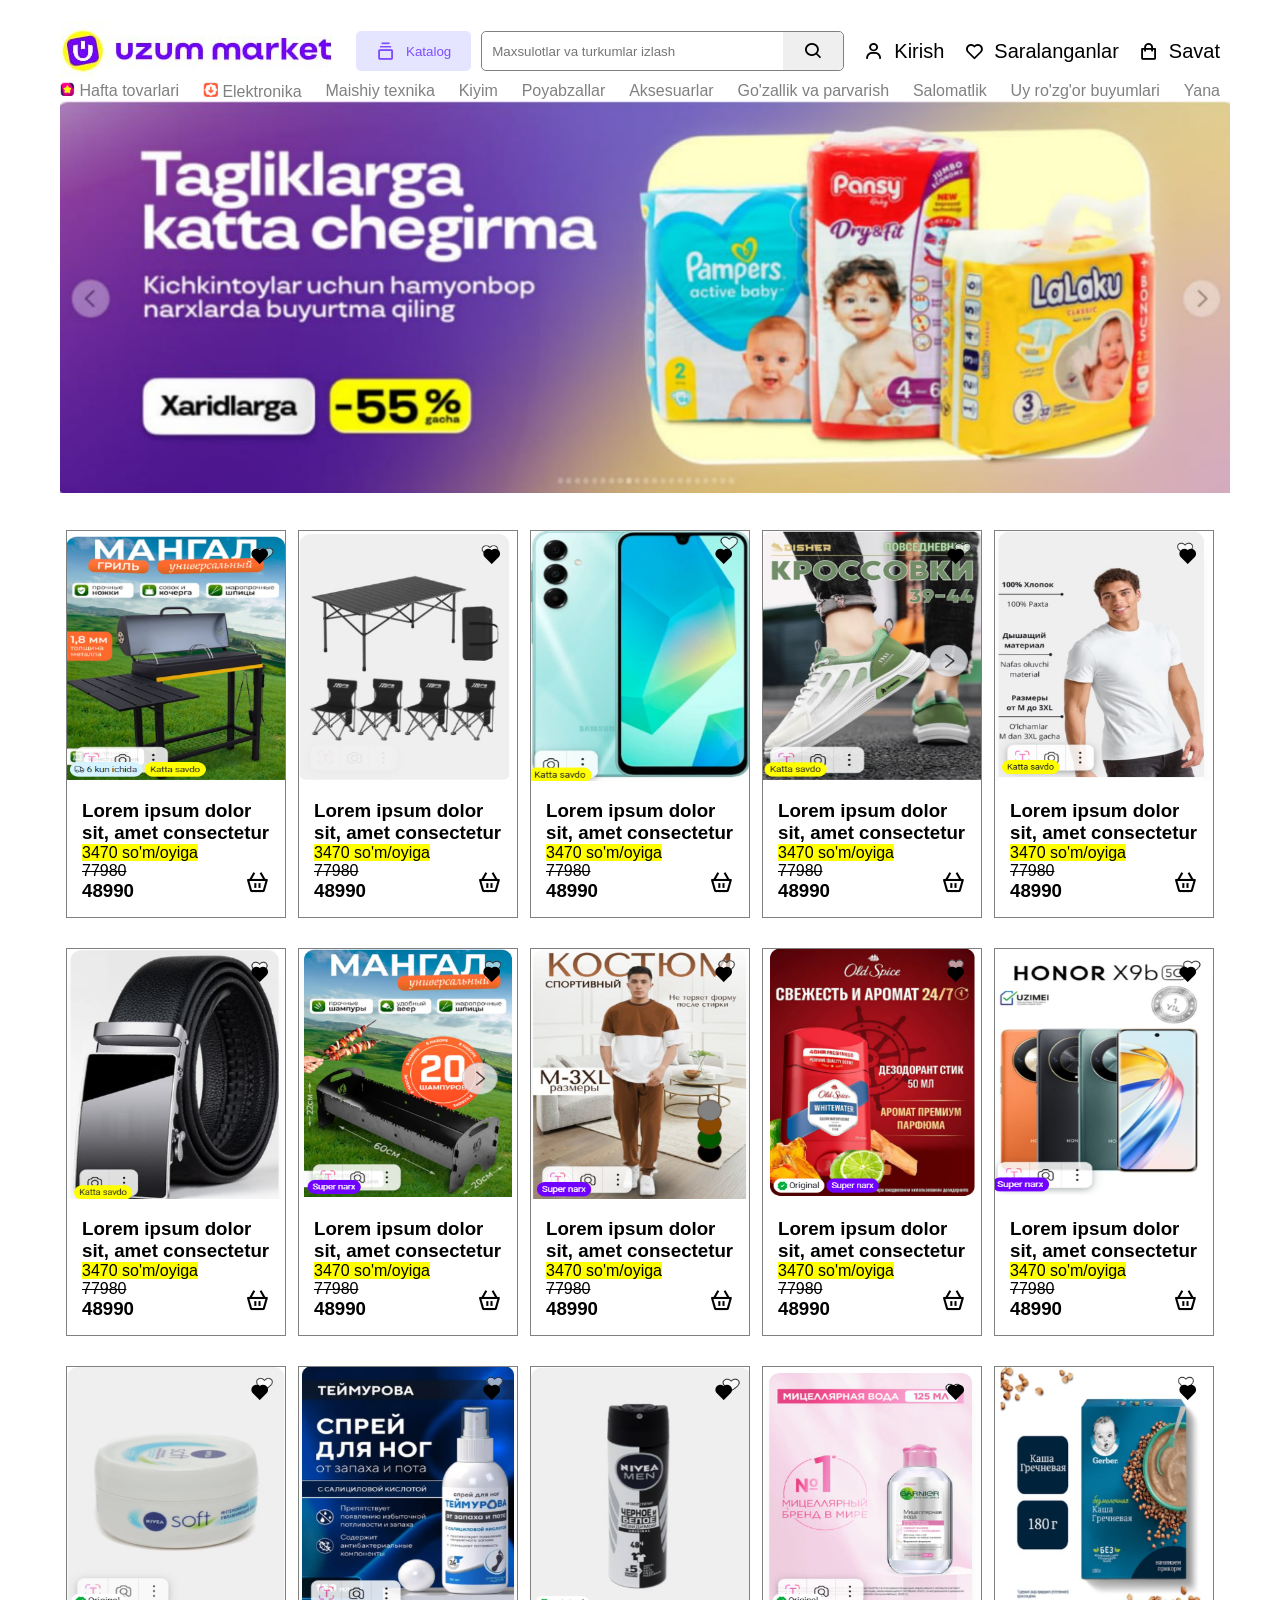
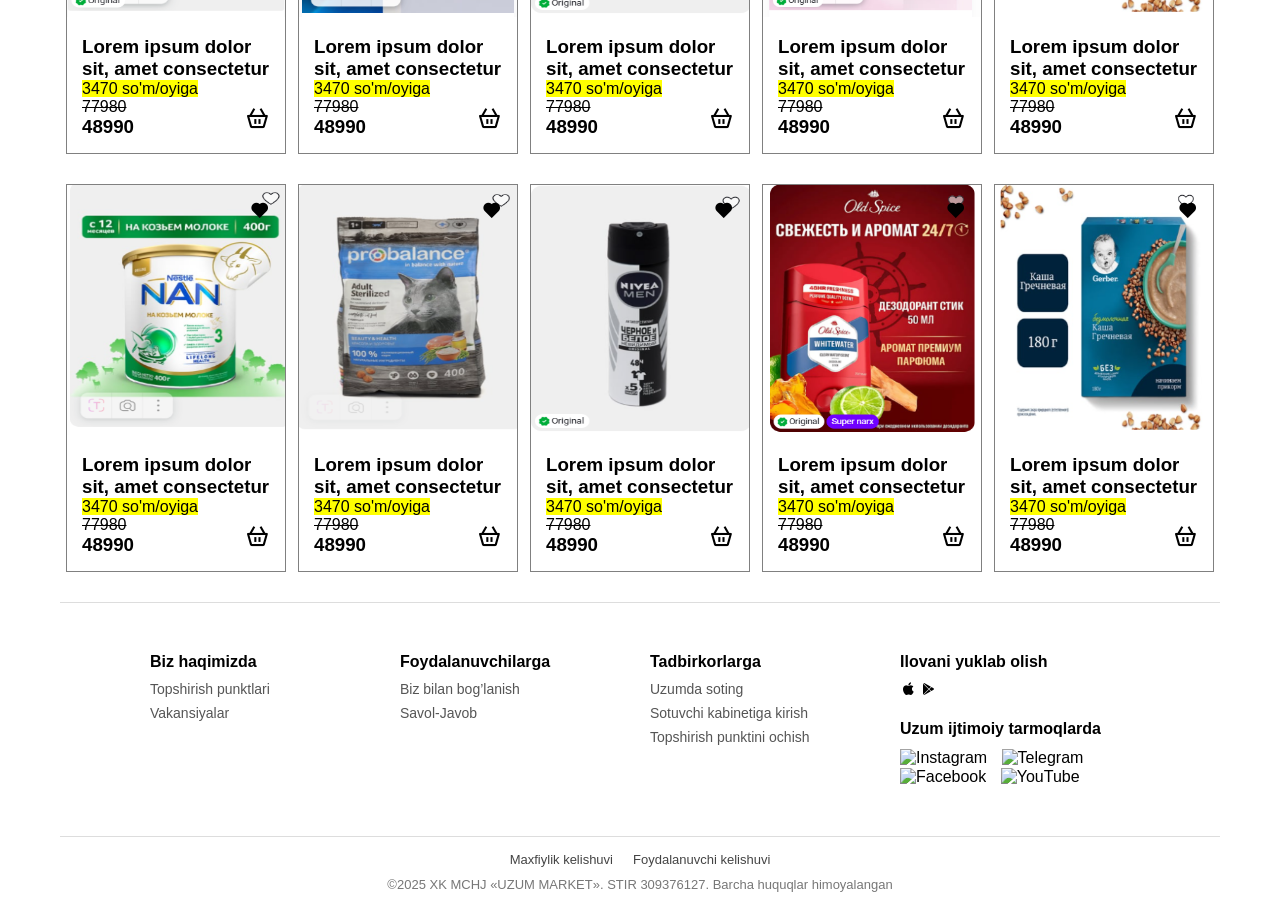
==== index.html @ e0d60dfd "uzum market" ====
<!DOCTYPE html>
<html lang="en">
  <head>
    <meta charset="UTF-8" />
    <meta name="viewport" content="width=device-width, initial-scale=1.0" />
    <title>Document</title>
    <link
      href="https://unpkg.com/boxicons@2.1.4/css/boxicons.min.css"
      rel="stylesheet"
    />
    <link rel="stylesheet" href="./css/imtihon.css" />
  </head>
  <body>
    <!--  SITE-HEADER-START -->
    <header class="site-header">
      <div class="container">
        <div class="site-header-wrapper">
          <div class="link-btn-wrap">
            <a class="site-header-link" href="./index.html">
              <img src="./img/photo_2025-04-23_14-15-19.jpg" alt="" />
            </a>
            <button class="site-btn">
              <i class="bx bx-collection"></i>
              <span>Katalog</span>
            </button>
          </div>
          <div class="site-header-input-wrap">
            <input
              class="site-header-input"
              type="text"
              placeholder="Maxsulotlar va turkumlar izlash"
            />
            <button><i class="bx bx-search"></i></button>
          </div>

          <ul class="site-header-list">
            <li>
              <a href="">
                <i class="bx bx-user"></i>
                <span>Kirish</span>
              </a>
            </li>
            <li>
              <a href="./saralanganlar.html">
                <i class="bx bx-heart"></i>
                <span>Saralanganlar</span>
              </a>
            </li>
            <li>
              <a href="">
                <i class="bx bx-shopping-bag"></i>
                <span>Savat</span>
              </a>
            </li>
          </ul>
        </div>

        <!-- SITE-HEADER-BOTTOM-START -->
        <div class="site-header-bottom">
          <div class="site-header-bottom-wrap">
            <ul class="site-header-bottom-list">
              <li>
                <img class="Haftatovarlari" src="./img/Skrinshot 2025-04-22 175936.png" alt="">
                <a href="">Hafta tovarlari</a>
              </li>
              <li>
                <img class="Elektronika" src="./img/Skrinshot 2025-04-22 175527.png" alt="">
                <a href="">Elektronika</a>
              </li>
              <li>
                <a href="">Maishiy texnika</a>
              </li>
              <li>
                <a href="">Kiyim</a>
              </li>
              <li>
                <a href="">Poyabzallar</a>
              </li>
              <li>
                <a href="">Aksesuarlar</a>
              </li>
              <li>
                <a href="">Go'zallik va parvarish</a>
              </li>
              <li>
                <a href="">Salomatlik</a>
              </li>
              <li>
                <a href="">Uy ro'zg'or buyumlari</a>
              </li>
              <li>
                <a href="">Yana</a>
              </li>
            </ul>
            <img class="pampirs"    src="./img/photo_2025-04-21_15-59-39.jpg" alt="">
          </div>
        </div>
      </div>

    </header>

    <main style="margin-top: 450px;">
      <section class="banner">
        <div class="container">
          <div class="banner-wrapper">
            <img src="  " alt="" />
          </div>
        </div>
      </section>
    </main>

    <!-- SITE-HEADER-END -->
    <section class="card">
        <div class="container">
          <div class="card-wrapper">
            <div class="card-item">
              <div class="card-item-img">
                <img src="./img/Skrinshot 2025-04-23 135130.png" alt="" />
                <i class="bx bxs-heart"></i>
              </div>
    
              <div class="card-item-body">
                <h3>Lorem ipsum dolor sit, amet consectetur</h3>
    
                <mark>3470 so'm/oyiga</mark>
    
                <div class="card-item-price">
                  <div>
                    <del>77980</del>
                    <h3>48990</h3>
                  </div>
                  <i class="bx bx-basket"></i>
                </div>
              </div>
            </div>
    
            <div class="card-item">
              <div class="card-item-img">
                <img src="./img/Skrinshot 2025-04-23 135124.png" alt="" />
                <i class="bx bxs-heart"></i>
              </div>
    
              <div class="card-item-body">
                <h3>Lorem ipsum dolor sit, amet consectetur</h3>
    
                <mark>3470 so'm/oyiga</mark>
    
                <div class="card-item-price">
                  <div>
                    <del>77980</del>
                    <h3>48990</h3>
                  </div>
                  <i class="bx bx-basket"></i>
                </div>
              </div>
            </div>
    
            <div class="card-item">
              <div class="card-item-img">
                <img src="./img/Skrinshot 2025-04-23 135115.png" alt="" />
                <i class="bx bxs-heart"></i>
              </div>
    
              <div class="card-item-body">
                <h3>Lorem ipsum dolor sit, amet consectetur</h3>
    
                <mark>3470 so'm/oyiga</mark>
    
                <div class="card-item-price">
                  <div>
                    <del>77980</del>
                    <h3>48990</h3>
                  </div>
                  <i class="bx bx-basket"></i>
                </div>
              </div>
            </div>
    
            <div class="card-item">
              <div class="card-item-img">
                <img src="./img/Skrinshot 2025-04-23 135108.png" alt="" />
                <i class="bx bxs-heart"></i>
              </div>
    
              <div class="card-item-body">
                <h3>Lorem ipsum dolor sit, amet consectetur</h3>
    
                <mark>3470 so'm/oyiga</mark>
    
                <div class="card-item-price">
                  <div>
                    <del>77980</del>
                    <h3>48990</h3>
                  </div>
                  <i class="bx bx-basket"></i>
                </div>
              </div>
            </div>
    
            <div class="card-item">
              <div class="card-item-img">
                <img src="./img/Skrinshot 2025-04-23 135056.png" alt="" />
                <i class="bx bxs-heart"></i>
              </div>
    
              <div class="card-item-body">
                <h3>Lorem ipsum dolor sit, amet consectetur</h3>
    
                <mark>3470 so'm/oyiga</mark>
    
                <div class="card-item-price">
                  <div>
                    <del>77980</del>
                    <h3>48990</h3>
                  </div>
                  <i class="bx bx-basket"></i>
                </div>
              </div>
            </div>
          </div>
          <div class="card-wrapper">
            <div class="card-item">
              <div class="card-item-img">
                <img src="./img/Skrinshot 2025-04-23 135051.png" alt="" />
                <i class="bx bxs-heart"></i>
              </div>
    
              <div class="card-item-body">
                <h3>Lorem ipsum dolor sit, amet consectetur</h3>
    
                <mark>3470 so'm/oyiga</mark>
    
                <div class="card-item-price">
                  <div>
                    <del>77980</del>
                    <h3>48990</h3>
                  </div>
                  <i class="bx bx-basket"></i>
                </div>
              </div>
            </div>
    
            <div class="card-item">
              <div class="card-item-img">
                <img src="./img/Skrinshot 2025-04-23 135031.png" alt="" />
                <i class="bx bxs-heart"></i>
              </div>
    
              <div class="card-item-body">
                <h3>Lorem ipsum dolor sit, amet consectetur</h3>
    
                <mark>3470 so'm/oyiga</mark>
    
                <div class="card-item-price">
                  <div>
                    <del>77980</del>
                    <h3>48990</h3>
                  </div>
                  <i class="bx bx-basket"></i>
                </div>
              </div>
            </div>
    
            <div class="card-item">
              <div class="card-item-img">
                <img src="./img/Skrinshot 2025-04-23 135019.png" alt="" />
                <i class="bx bxs-heart"></i>
              </div>
    
              <div class="card-item-body">
                <h3>Lorem ipsum dolor sit, amet consectetur</h3>
    
                <mark>3470 so'm/oyiga</mark>
    
                <div class="card-item-price">
                  <div>
                    <del>77980</del>
                    <h3>48990</h3>
                  </div>
                  <i class="bx bx-basket"></i>
                </div>
              </div>
            </div>
    
            <div class="card-item">
              <div class="card-item-img">
                <img src="./img/Skrinshot 2025-04-23 135014.png" alt="" />
                <i class="bx bxs-heart"></i>
              </div>
    
              <div class="card-item-body">
                <h3>Lorem ipsum dolor sit, amet consectetur</h3>
    
                <mark>3470 so'm/oyiga</mark>
    
                <div class="card-item-price">
                  <div>
                    <del>77980</del>
                    <h3>48990</h3>
                  </div>
                  <i class="bx bx-basket"></i>
                </div>
              </div>
            </div>
    
            <div class="card-item">
              <div class="card-item-img">
                <img src="./img/Skrinshot 2025-04-23 135010.png" alt="" />
                <i class="bx bxs-heart"></i>
              </div>
    
              <div class="card-item-body">
                <h3>Lorem ipsum dolor sit, amet consectetur</h3>
    
                <mark>3470 so'm/oyiga</mark>
    
                <div class="card-item-price">
                  <div>
                    <del>77980</del>
                    <h3>48990</h3>
                  </div>
                  <i class="bx bx-basket"></i>
                </div>
              </div>
            </div>
          </div>
          <div class="card-wrapper">
            <div class="card-item">
              <div class="card-item-img">
                <img src="./img/Skrinshot 2025-04-23 134459.png" alt="" />
                <i class="bx bxs-heart"></i>
              </div>
    
              <div class="card-item-body">
                <h3>Lorem ipsum dolor sit, amet consectetur</h3>
    
                <mark>3470 so'm/oyiga</mark>
    
                <div class="card-item-price">
                  <div>
                    <del>77980</del>
                    <h3>48990</h3>
                  </div>
                  <i class="bx bx-basket"></i>
                </div>
              </div>
            </div>
    
            <div class="card-item">
              <div class="card-item-img">
                <img src="./img/Skrinshot 2025-04-23 134453.png" alt="" />
                <i class="bx bxs-heart"></i>
              </div>
    
              <div class="card-item-body">
                <h3>Lorem ipsum dolor sit, amet consectetur</h3>
    
                <mark>3470 so'm/oyiga</mark>
    
                <div class="card-item-price">
                  <div>
                    <del>77980</del>
                    <h3>48990</h3>
                  </div>
                  <i class="bx bx-basket"></i>
                </div>
              </div>
            </div>
    
            <div class="card-item">
              <div class="card-item-img">
                <img src="./img/Skrinshot 2025-04-23 134447.png" alt="" />
                <i class="bx bxs-heart"></i>
              </div>
    
              <div class="card-item-body">
                <h3>Lorem ipsum dolor sit, amet consectetur</h3>
    
                <mark>3470 so'm/oyiga</mark>
    
                <div class="card-item-price">
                  <div>
                    <del>77980</del>
                    <h3>48990</h3>
                  </div>
                  <i class="bx bx-basket"></i>
                </div>
              </div>
            </div>
    
            <div class="card-item">
              <div class="card-item-img">
                <img src="./img/Skrinshot 2025-04-23 134441.png" alt="" />
                <i class="bx bxs-heart"></i>
              </div>
    
              <div class="card-item-body">
                <h3>Lorem ipsum dolor sit, amet consectetur</h3>
    
                <mark>3470 so'm/oyiga</mark>
    
                <div class="card-item-price">
                  <div>
                    <del>77980</del>
                    <h3>48990</h3>
                  </div>
                  <i class="bx bx-basket"></i>
                </div>
              </div>
            </div>
    
            <div class="card-item">
              <div class="card-item-img">
                <img src="./img/Skrinshot 2025-04-23 134431.png" alt="" />
                <i class="bx bxs-heart"></i>
              </div>
    
              <div class="card-item-body">
                <h3>Lorem ipsum dolor sit, amet consectetur</h3>
    
                <mark>3470 so'm/oyiga</mark>
    
                <div class="card-item-price">
                  <div>
                    <del>77980</del>
                    <h3>48990</h3>
                  </div>
                  <i class="bx bx-basket"></i>
                </div>
              </div>
            </div>
          </div>
          <div class="card-wrapper">
            <div class="card-item">
              <div class="card-item-img">
                <img src="./img/Skrinshot 2025-04-23 134405.png" alt="" />
                <i class="bx bxs-heart"></i>
              </div>
    
              <div class="card-item-body">
                <h3>Lorem ipsum dolor sit, amet consectetur</h3>
    
                <mark>3470 so'm/oyiga</mark>
    
                <div class="card-item-price">
                  <div>
                    <del>77980</del>
                    <h3>48990</h3>
                  </div>
                  <i class="bx bx-basket"></i>
                </div>
              </div>
            </div>
    
            <div class="card-item">
              <div class="card-item-img">
                <img src="./img/Skrinshot 2025-04-23 134400.png" alt="" />
                <i class="bx bxs-heart"></i>
              </div>
    
              <div class="card-item-body">
                <h3>Lorem ipsum dolor sit, amet consectetur</h3>
    
                <mark>3470 so'm/oyiga</mark>
    
                <div class="card-item-price">
                  <div>
                    <del>77980</del>
                    <h3>48990</h3>
                  </div>
                  <i class="bx bx-basket"></i>
                </div>
              </div>
            </div>
    
            <div class="card-item">
              <div class="card-item-img">
                <img src="/img/Skrinshot 2025-04-23 134447.png" alt="" />
                <i class="bx bxs-heart"></i>
              </div>
    
              <div class="card-item-body">
                <h3>Lorem ipsum dolor sit, amet consectetur</h3>
    
                <mark>3470 so'm/oyiga</mark>
    
                <div class="card-item-price">
                  <div>
                    <del>77980</del>
                    <h3>48990</h3>
                  </div>
                  <i class="bx bx-basket"></i>
                </div>
              </div>
            </div>
    
            <div class="card-item">
              <div class="card-item-img">
                <img src="/img/Skrinshot 2025-04-23 135014.png" alt="" />
                <i class="bx bxs-heart"></i>
              </div>
    
              <div class="card-item-body">
                <h3>Lorem ipsum dolor sit, amet consectetur</h3>
    
                <mark>3470 so'm/oyiga</mark>
    
                <div class="card-item-price">
                  <div>
                    <del>77980</del>
                    <h3>48990</h3>
                  </div>
                  <i class="bx bx-basket"></i>
                </div>
              </div>
            </div>
    
            <div class="card-item">
              <div class="card-item-img">
                <img src="./img/Skrinshot 2025-04-23 134431.png" alt="" />
                <i class="bx bxs-heart"></i>
              </div>
    
              <div class="card-item-body">
                <h3>Lorem ipsum dolor sit, amet consectetur</h3>
    
                <mark>3470 so'm/oyiga</mark>
    
                <div class="card-item-price">
                  <div>
                    <del>77980</del>
                    <h3>48990</h3>
                  </div>
                  <i class="bx bx-basket"></i>
                </div>
              </div>
            </div>
          </div>
    
          
          <style>
            body {
              margin: 0;
              font-family: Arial, sans-serif;
            }
        
            .footer {
              background-color: white;
              padding: 40px 80px;
              display: flex;
              justify-content: space-between;
              flex-wrap: wrap;
              border-top: 1px solid #ddd;
            }
        
            .footer-column {
              flex: 1;
              margin: 10px;
              min-width: 200px;
            }
        
            .footer-column h4 {
              font-size: 16px;
              margin-bottom: 10px;
            }
        
            .footer-column a {
              display: block;
              color: #555;
              text-decoration: none;
              margin-bottom: 8px;
              font-size: 14px;
            }
        
            .footer-column a:hover {
              text-decoration: underline;
            }
        
            .app-links img,
            .social-icons img {
              width: 30px;
              margin-right: 10px;
              vertical-align: middle;
            }
        
            .footer-bottom {
              border-top: 1px solid #ddd;
              text-align: center;
              padding: 15px;
              font-size: 13px;
              color: #777;
            }
        
            .footer-links {
              display: flex;
              justify-content: center;
              gap: 20px;
              margin-bottom: 10px;
            }
        
            .footer-links a {
              color: #444;
              text-decoration: none;
              font-size: 13px;
            }
        
            .footer-links a:hover {
              text-decoration: underline;
            }
          </style>
        
        
          <footer class="footer">
            <div class="footer-column">
              <h4>Biz haqimizda</h4>
              <a href="#">Topshirish punktlari</a>
              <a href="#">Vakansiyalar</a>
            </div>
            <div class="footer-column">
              <h4>Foydalanuvchilarga</h4>
              <a href="#">Biz bilan bog’lanish</a>
              <a href="#">Savol-Javob</a>
            </div>
            <div class="footer-column">
              <h4>Tadbirkorlarga</h4>
              <a href="#">Uzumda soting</a>
              <a href="#">Sotuvchi kabinetiga kirish</a>
              <a href="#">Topshirish punktini ochish</a>
            </div>
            <div class="footer-column">
              <h4>Ilovani yuklab olish</h4>
              <div class="app-links">
                <i class='bx bxl-apple'></i>

                <i  class='bx bxl-play-store'></i>
              </div>
              <h4 style="margin-top: 20px;">Uzum ijtimoiy tarmoqlarda</h4>
              <div class="social-icons">
                <img src="https://cdn-icons-png.flaticon.com/512/2111/2111463.png" alt="Instagram">
                <img src="https://cdn-icons-png.flaticon.com/512/2111/2111646.png" alt="Telegram">
                <img src="https://cdn-icons-png.flaticon.com/512/733/733547.png" alt="Facebook">
                <img src="https://cdn-icons-png.flaticon.com/512/1384/1384060.png" alt="YouTube">
              </div>
            </div>
          </footer>
        
          <div class="footer-bottom">
            <div class="footer-links">
              <a href="#">Maxfiylik kelishuvi</a>
              <a href="#">Foydalanuvchi kelishuvi</a>
            </div>
            <div>©2025 XK MCHJ «UZUM MARKET». STIR 309376127. Barcha huquqlar himoyalangan</div>
          </div>
        </div>  
      </section>  


      
    </body>  
    </html>
---- css/imtihon.css ----
* {
  margin: 0;
  padding: 0;
  box-sizing: border-box;
}

.container {
  max-width: 1200px;
  width: 100%;
  height: 20px;
  margin: auto;
  padding-left: 20px;
  padding-right: 20px;
}
.site-header {
  padding-top: 20px;
  padding-bottom: 20px;
  margin-bottom: 60px;
}
.site-header-wrapper {
  display: flex;
  align-items: center;
}
.site-header-link {
  margin-right: 20px;
}
.site-btn {
  padding-left: 20px;
  padding-right: 20px;
  padding-top: 10px;
  padding-bottom: 10px;
  border: none;
  border-radius: 5px;
  display: flex;
  align-items: center;
  background-color: #e5e5ff;
  color: #7f4dff;
  gap: 10px;
  margin-right: 10px;
}
.bx-collection {
  font-size: 20px;
}
.site-header-input-wrap {
  display: flex;
  flex: 1;
  height: 40px;
  border: 1px solid gray;
  border-radius: 5px;
}
.site-header-input {
  flex: 1;
  border: none;
  border-radius: 5px;
  text-indent: 10px;
  outline: none;
}
.site-header-input-wrap button {
  width: 60px;
  display: flex;
  align-items: center;
  justify-content: center;
  border-radius: 0 5px 5px 0;
  border: none;
}
.bx-search {
  font-size: 20px;
}
.site-div {
  display: flex;
  gap: 10px;
}
.middle {
  padding-top: 30px;
  color: #595b66;
}
.site {
  display: flex;
  gap: 17px;
}
.img {
  width: 1300px;
  height: 400px;
}

.site-header-list {
  display: flex;
  list-style: none;
  gap: 20px;
  margin-left: 20px;
}

.site-header-list li a {
  text-decoration: none;
  display: flex;
  align-items: center;
  gap: 10px;
  font-size: 20px;
  color: black;
  
}

/* SITE-HEADER-BOTTOM-START */
.site-header-bottom-list {
  list-style: none;
  display: flex;
  justify-content: space-between;

}

.link-btn-wrap {
  display: flex;
  align-items: center;
}
.site-header-bottom-list li a {
  text-decoration: none;
  color: gray;
  
}

/* BANNER */
.banner-wrapper {
  width: 100%;
}

.banner-wrapper img {
  width: 100%;
}
@media only screen and (max-width: 980px) {
  .site-header-list {
    position: fixed;
    bottom: 0;
    left: 0;
    width: 100%;
    background-color: gray;
    margin-left: 0;
    justify-content: space-evenly;
    align-items: center;
    height: 50px;
  }
  .site-header-bottom {
    display: none;
  }
}

@media only screen and (max-width: 840px) {
  .site-header-wrapper {
    display: flex;
    flex-wrap: wrap;
  }

  .link-btn-wrap {
    display: flex;
    justify-content: space-between;
    width: 100%;
    margin-bottom: 10px;
  }

  .site-btn {
    margin-right: 0;
  }

  .site-header-link img {
    width: 170px;
  }
}
 
 .card-wrapper {
  display: flex;
  flex-wrap: wrap;
  justify-content: space-between;
  justify-content: center;
  gap: 12px;

}

.card-item {
  width: 220px;
  height: auto;
  margin-bottom: 30px;
  border: 1px solid gray;
}
.card-item img {
  width: 100%;
  height: 250px;
}

.card-item-img {
  position: relative;
}

.bxs-heart {
  position: absolute;
  right: 15px;
  top: 15px;
  font-size: 20px;
}

.card-item-body {
  padding: 15px;
}

.card-item-price {
  display: flex;
  justify-content: space-between;
  align-items: center;
}

.bx-basket {
  font-size: 25px;
}
.Haftatovarlari{
  width: 15px;
}
.Elektronika{
  width: 15px;
}
.pampirs{
width: 1170px;
}
@media only screen and (max-width: 980px) {
  .site-header-list {
    position: fixed;
    bottom: 0;
    left: 0;
    width: 100%;
    background-color: red;
    margin-left: 0;
    justify-content: space-evenly;
    align-items: center;
    height: 50px;
    z-index: 999;
  }
  .site-header-bottom {
    display: none;
  }

}

@media only screen and (max-width: 840px) {
  .site-header-wrapper {
    display: flex;
    flex-wrap: wrap;
  }

  .link-btn-wrap {
    display: flex;
    justify-content: space-between;
    width: 100%;
    margin-bottom: 10px;
  }

  .site-btn {
    margin-right: 0;
  }

  .site-header-link img {
    width: 170px;
  }
}
@media (max-width: 768px) {
  .footer {
    flex-direction: column;
    padding: 30px 20px;
  }

  .footer-column {
    margin: 20px 0;
  }

  .app-links img,
  .social-icons img {
    width: 28px;
    margin-right: 8px;
  }
}

@media only screen and  (max-width: 480px) {
  .footer-links {
    flex-direction: column;
    align-items: center;
    gap: 10px;
  }

  .footer-column h4 {
    font-size: 15px;
  }

  .footer-column a {
    font-size: 13px;
  }

  .footer-bottom {
    font-size: 12px;
  }
}
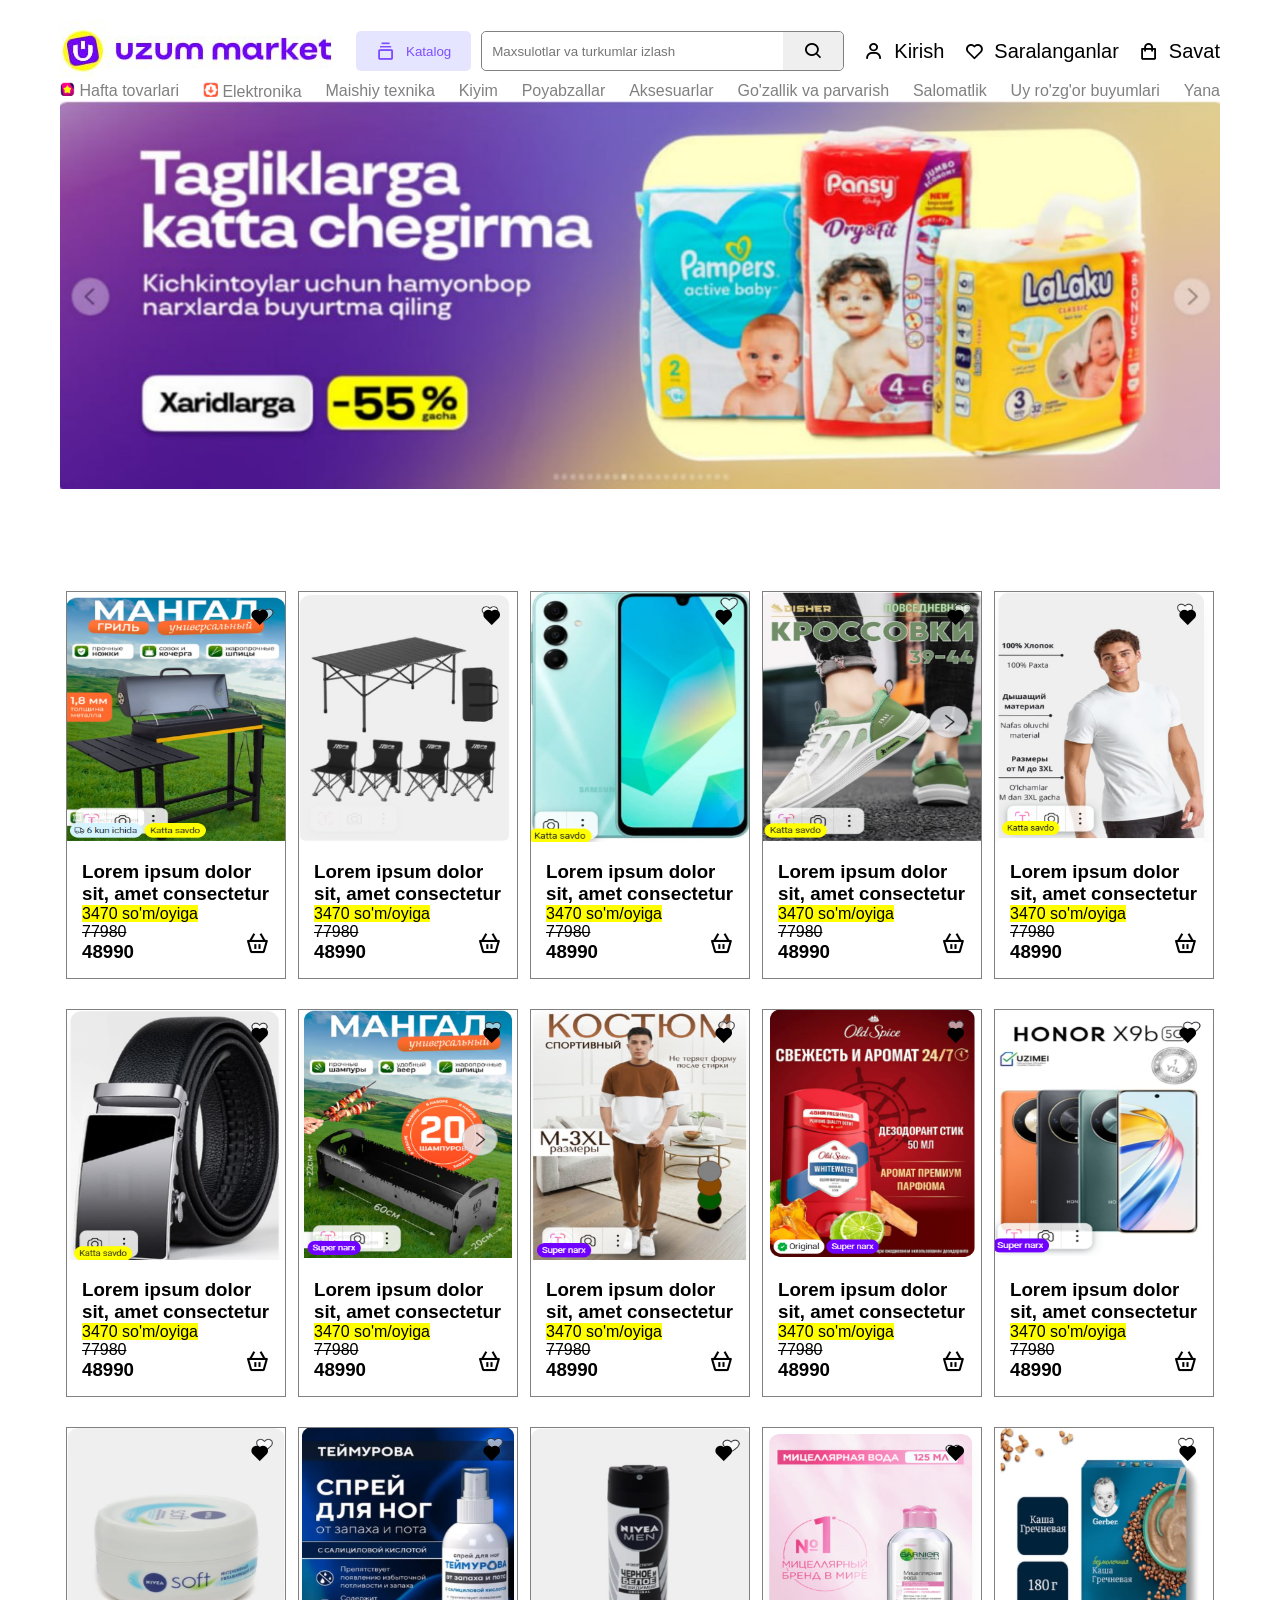
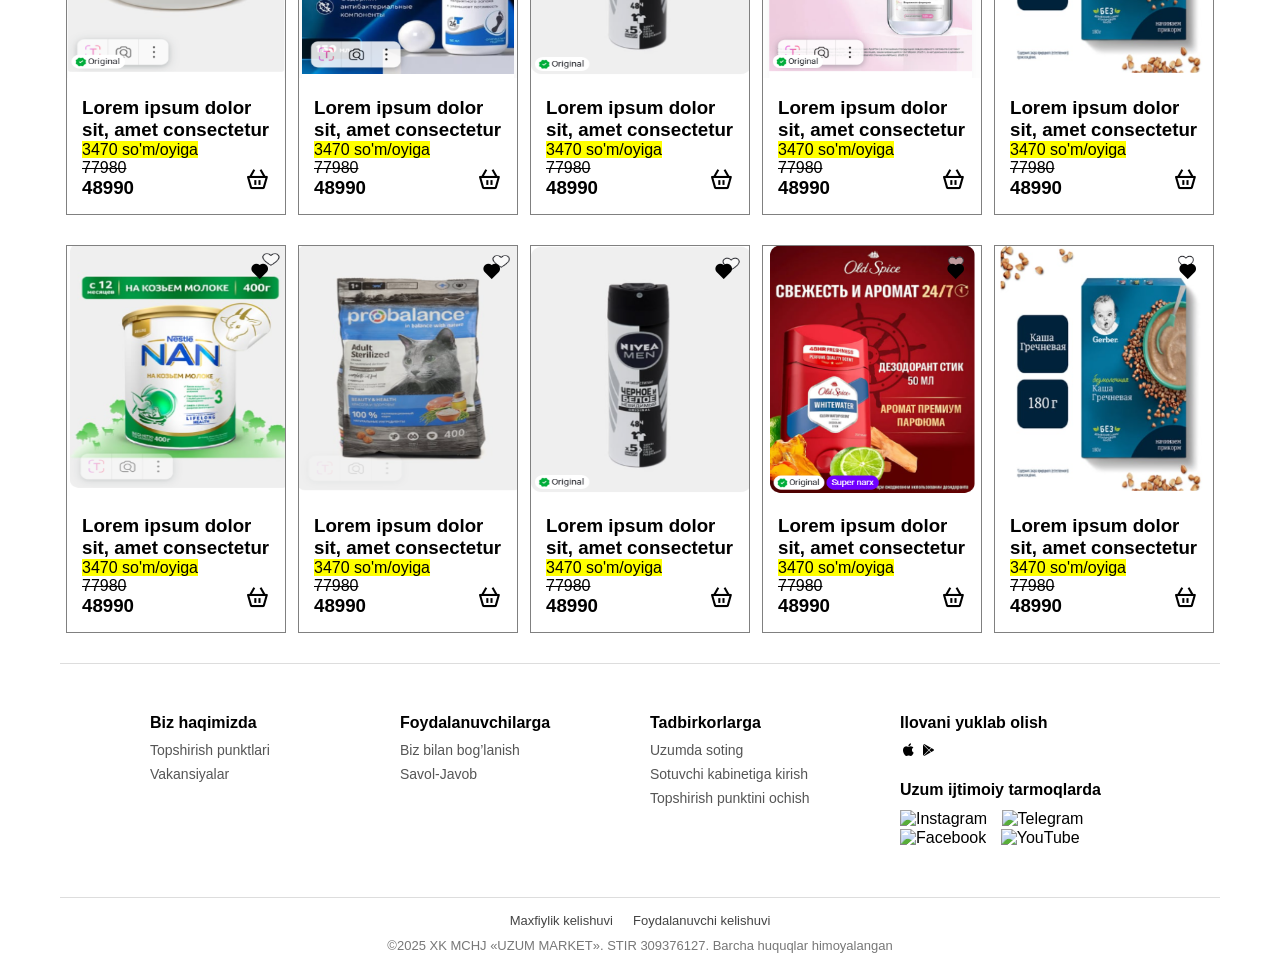
==== commit db64f4f3: "ammor" ====
--- a/index.html
+++ b/index.html
@@ -11,6 +11,7 @@
     <link rel="stylesheet" href="./css/imtihon.css" />
   </head>
   <body>
+  
     <!--  SITE-HEADER-START -->
     <header class="site-header">
       <div class="container">
@@ -92,14 +93,14 @@
                 <a href="">Yana</a>
               </li>
             </ul>
-            <img class="pampirs"    src="./img/photo_2025-04-21_15-59-39.jpg" alt="">
           </div>
         </div>
+        <img style="width: 100%;" src="./img/photo_2025-04-21_15-59-39.jpg" alt="">
       </div>
-
+      
     </header>
 
-    <main style="margin-top: 450px;">
+    <main>
       <section class="banner">
         <div class="container">
           <div class="banner-wrapper">
@@ -108,13 +109,13 @@
         </div>
       </section>
     </main>
-
+    
     <!-- SITE-HEADER-END -->
     <section class="card">
-        <div class="container">
-          <div class="card-wrapper">
-            <div class="card-item">
-              <div class="card-item-img">
+      <div class="container">
+        <div class="card-wrapper">
+          <div class="card-item">
+            <div class="card-item-img">
                 <img src="./img/Skrinshot 2025-04-23 135130.png" alt="" />
                 <i class="bx bxs-heart"></i>
               </div>
--- a/css/imtihon.css
+++ b/css/imtihon.css
@@ -1,13 +1,16 @@
-* {
+
+*{
   margin: 0;
   padding: 0;
   box-sizing: border-box;
-}
+  font-family: sans-serif;
+}
+
 
 .container {
   max-width: 1200px;
   width: 100%;
-  height: 20px;
+  
   margin: auto;
   padding-left: 20px;
   padding-right: 20px;
@@ -215,9 +218,7 @@
 .Elektronika{
   width: 15px;
 }
-.pampirs{
-width: 1170px;
-}
+
 @media only screen and (max-width: 980px) {
   .site-header-list {
     position: fixed;
@@ -293,4 +294,3 @@
   .footer-bottom {
     font-size: 12px;
   }
-}
